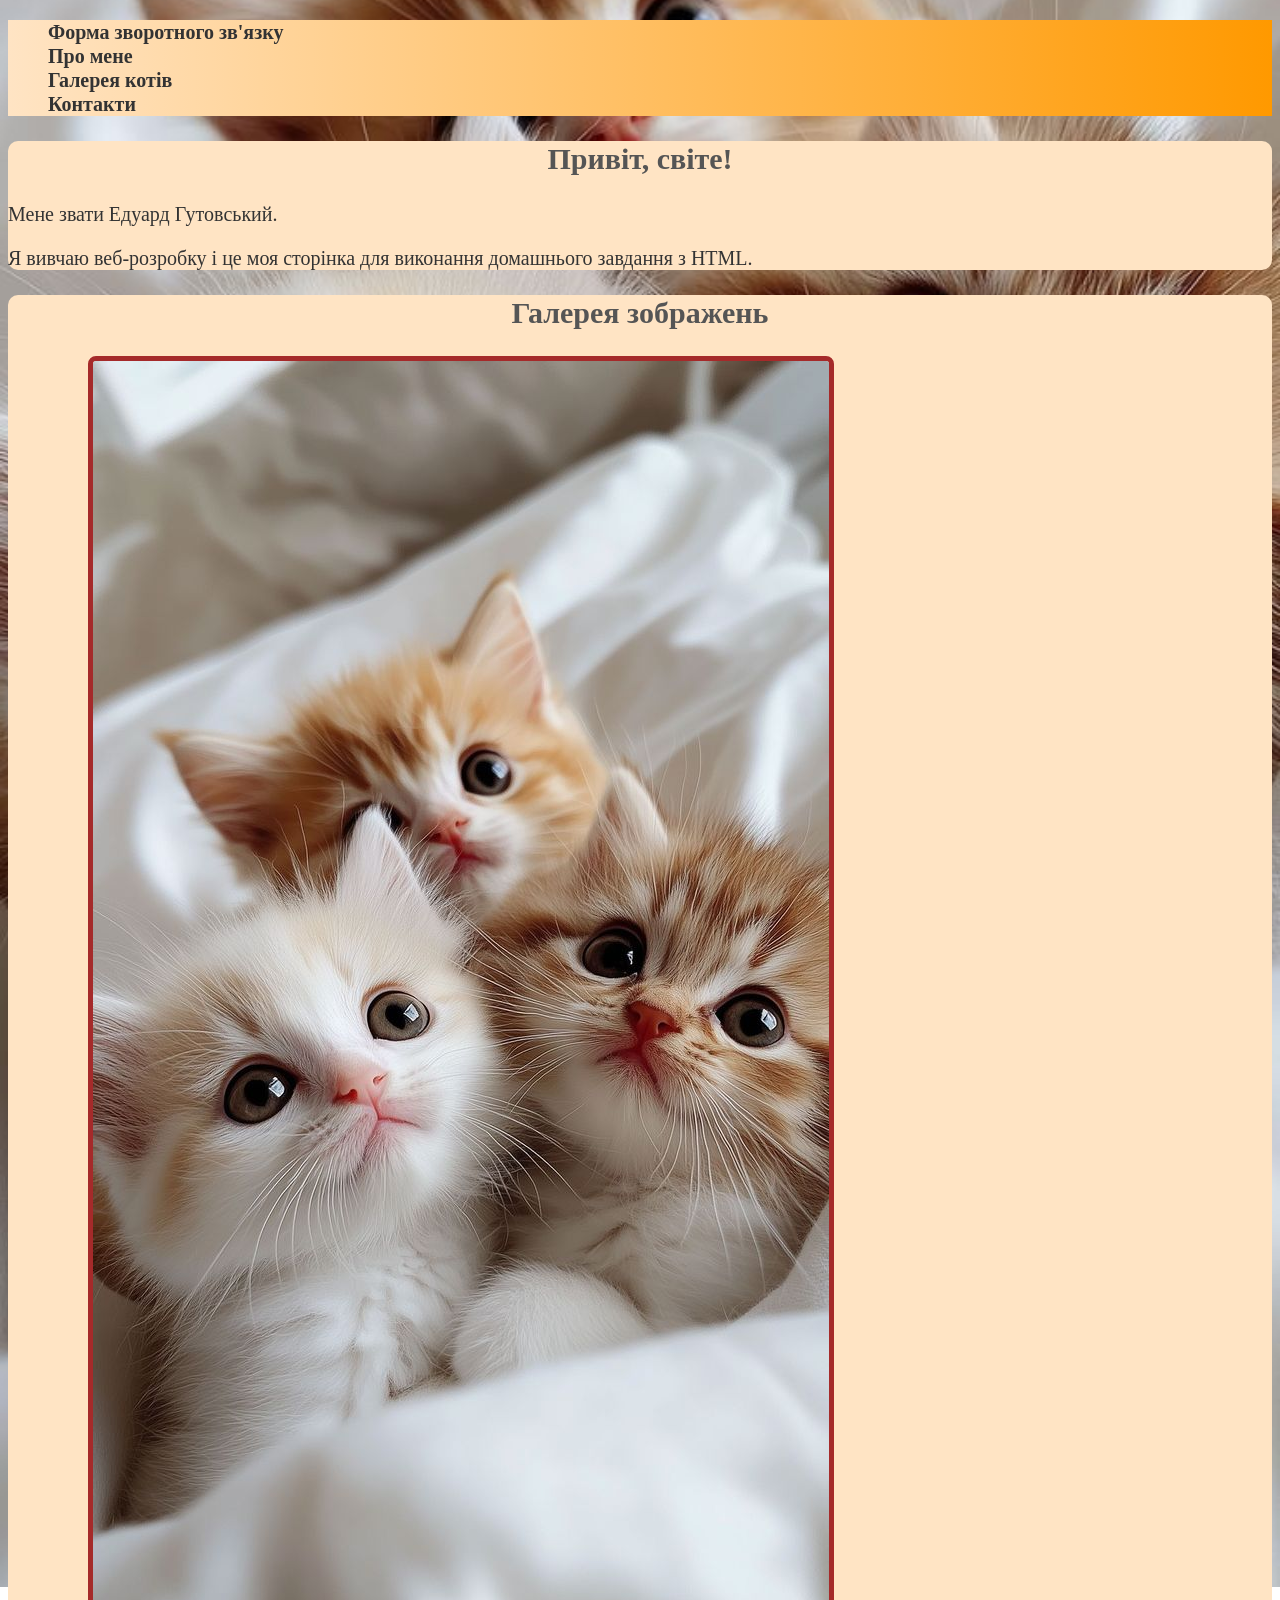
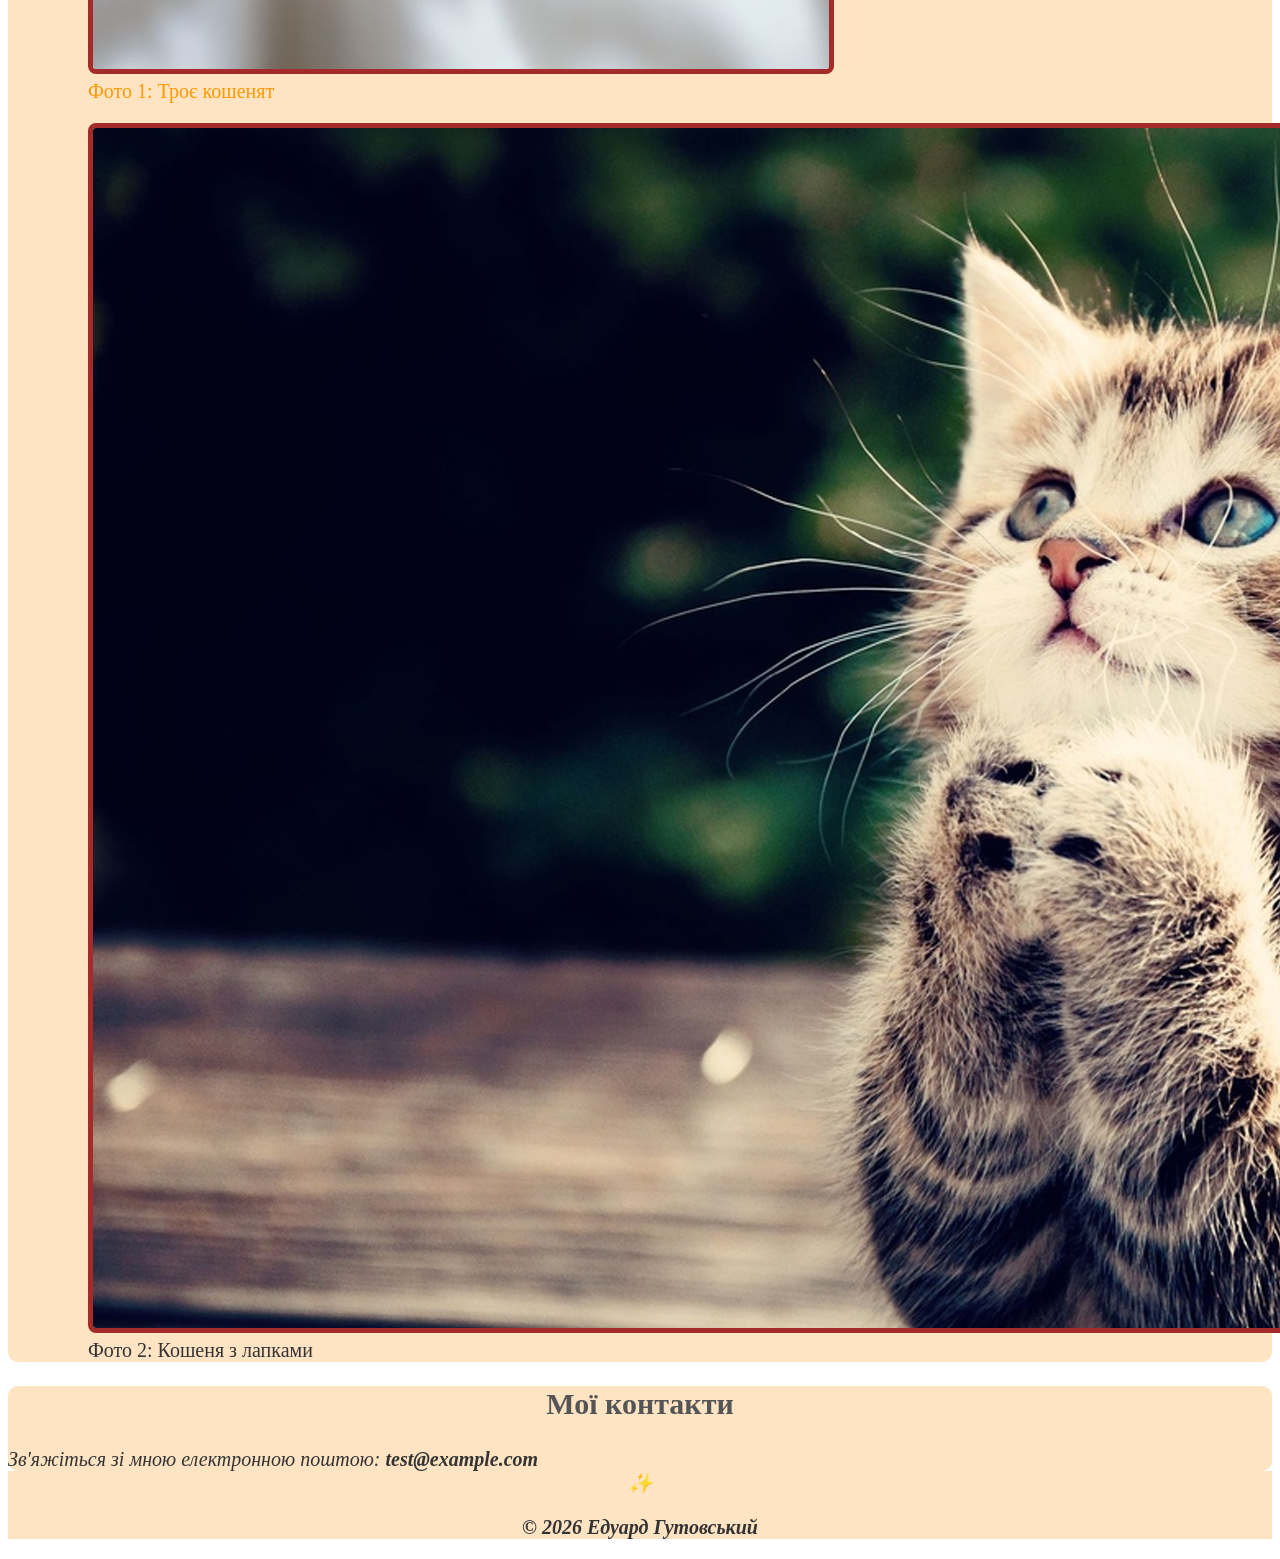
==== index.html @ 7d851b7d "Add completed homework 5" ====
<!doctype html>
<html lang="uk">
  <head>
    <meta charset="UTF-8" />
    <meta name="viewport" content="width=device-width, initial-scale=1.0" />
    <title>Домашнє завдання 5</title>
    <link rel="stylesheet" href="./styles/styles.css"/>
  </head>
  <body>
    <header class="page-header">
      <nav>
        <ul>
          <li><a href="./pages/form.html">Форма зворотного зв'язку</a></li>
          <li><a href="#about">Про мене</a></li>
          <li><a href="#gallery">Галерея котів</a></li>
          <li><a href="#contacts">Контакти</a></li>
        </ul>
      </nav>
    </header>

    <main>
      <section id="about" class="content-section">
        <h1>Привіт, світе!</h1>
        <p>Мене звати Едуард Гутовський.</p>
        <p>
          Я вивчаю веб-розробку і це моя сторінка для виконання домашнього
          завдання з HTML.
        </p>
      </section>

      <section id="gallery" class="content-section">
        <h2>Галерея зображень</h2>
        <ul>
          <li>
            <figure>
              <img
                src="images/cat_1.jpg"
                alt="Троє пухнастих кошенят лежать на білому ліжку"
                width="736"
                height="1308"
              />
              <figcaption>Фото 1: Троє кошенят</figcaption>
            </figure>
          </li>
          <li>
            <figure>
              <img
                src="images/cat_2.jpeg"
                alt="Смугасте кошеня склало лапки і дивиться вгору"
                width="1920"
                height="1200"
              />
              <figcaption>Фото 2: Кошеня з лапками</figcaption>
            </figure>
          </li>
        </ul>
      </section>

      <section id="contacts" class="content-section">
        <h2>Мої контакти</h2>
        <address>
          Зв'яжіться зі мною електронною поштою:
          <a href="mailto:test@example.com">test@example.com</a>
        </address>
      </section>
    </main>

    <footer class="page-footer">
      <p>© 2026 Едуард Гутовський</p>
    </footer>
  </body>
</html>
---- styles/styles.css ----
:root {
  --main-text-color: #333333;
  --accent-color: #ff9900;
  --bg-color: bisque;
}

body {
  background-image: url("../images/cat_1.jpg");
  background-repeat: no-repeat;
  background-size: cover;
  background-attachment: fixed;
  background-position: center;
  color: var(--main-text-color);
  font-size: 20px;
  line-height: calc(24 / 20);
}

h1,
h2 {
  color: #555;
  text-align: center;
}

.page-header {
  background: linear-gradient(to right, var(--bg-color), var(--accent-color));
}

.page-footer {
  background-color: var(--bg-color);
  font-style: italic;
  font-weight: 700;
  text-align: center;
}

.page-footer::before {
  content: "✨ ";
}

.content-section {
  background-color: var(--bg-color);
  border-radius: 10px;
}

h2::after {
  content: "";
  background-color: var(--accent-color);
}

a {
  text-decoration: none;
  color: var(--main-text-color);
  font-weight: bold;
}

a:hover {
  color: white;
}

ul {
  list-style: none;
}

ul > li:first-child {
  color: var(--accent-color);
}

img {
  border: 5px solid brown;
  border-radius: 8px;
}

form {
  background-color: #fff9f0;
  border: 2px solid var(--accent-color);
  border-radius: 10px;
}

label + input {
  border: 1px solid #ccc;
}

input[type="text"],
input[type="email"],
input[type="number"],
select,
textarea {
  border: 1px solid #ccc;
  border-radius: 5px;
}

input::placeholder {
  color: #aaa;
  font-style: italic;
}

input:focus,
textarea:focus,
select:focus {
  outline: none;
  border: 2px solid var(--accent-color);
  background-color: #fff;
}

input:required {
  border-left: 4px solid var(--accent-color);
}

input[type="radio"]:checked + label,
input[type="checkbox"]:checked + label {
  font-weight: bold;
  color: brown;
}

button {
  background-color: var(--accent-color);
  color: white;
  border: none;
  border-radius: 5px;
  cursor: pointer;
}

button[type="reset"] {
  background-color: #ccc;
  color: var(--main-text-color);
}

/* цей селектор має найбільшу специфічність - (1, 2, 2) */
#feedback-form form input[type="text"]:focus {
  background-color: #ffebcd;
}
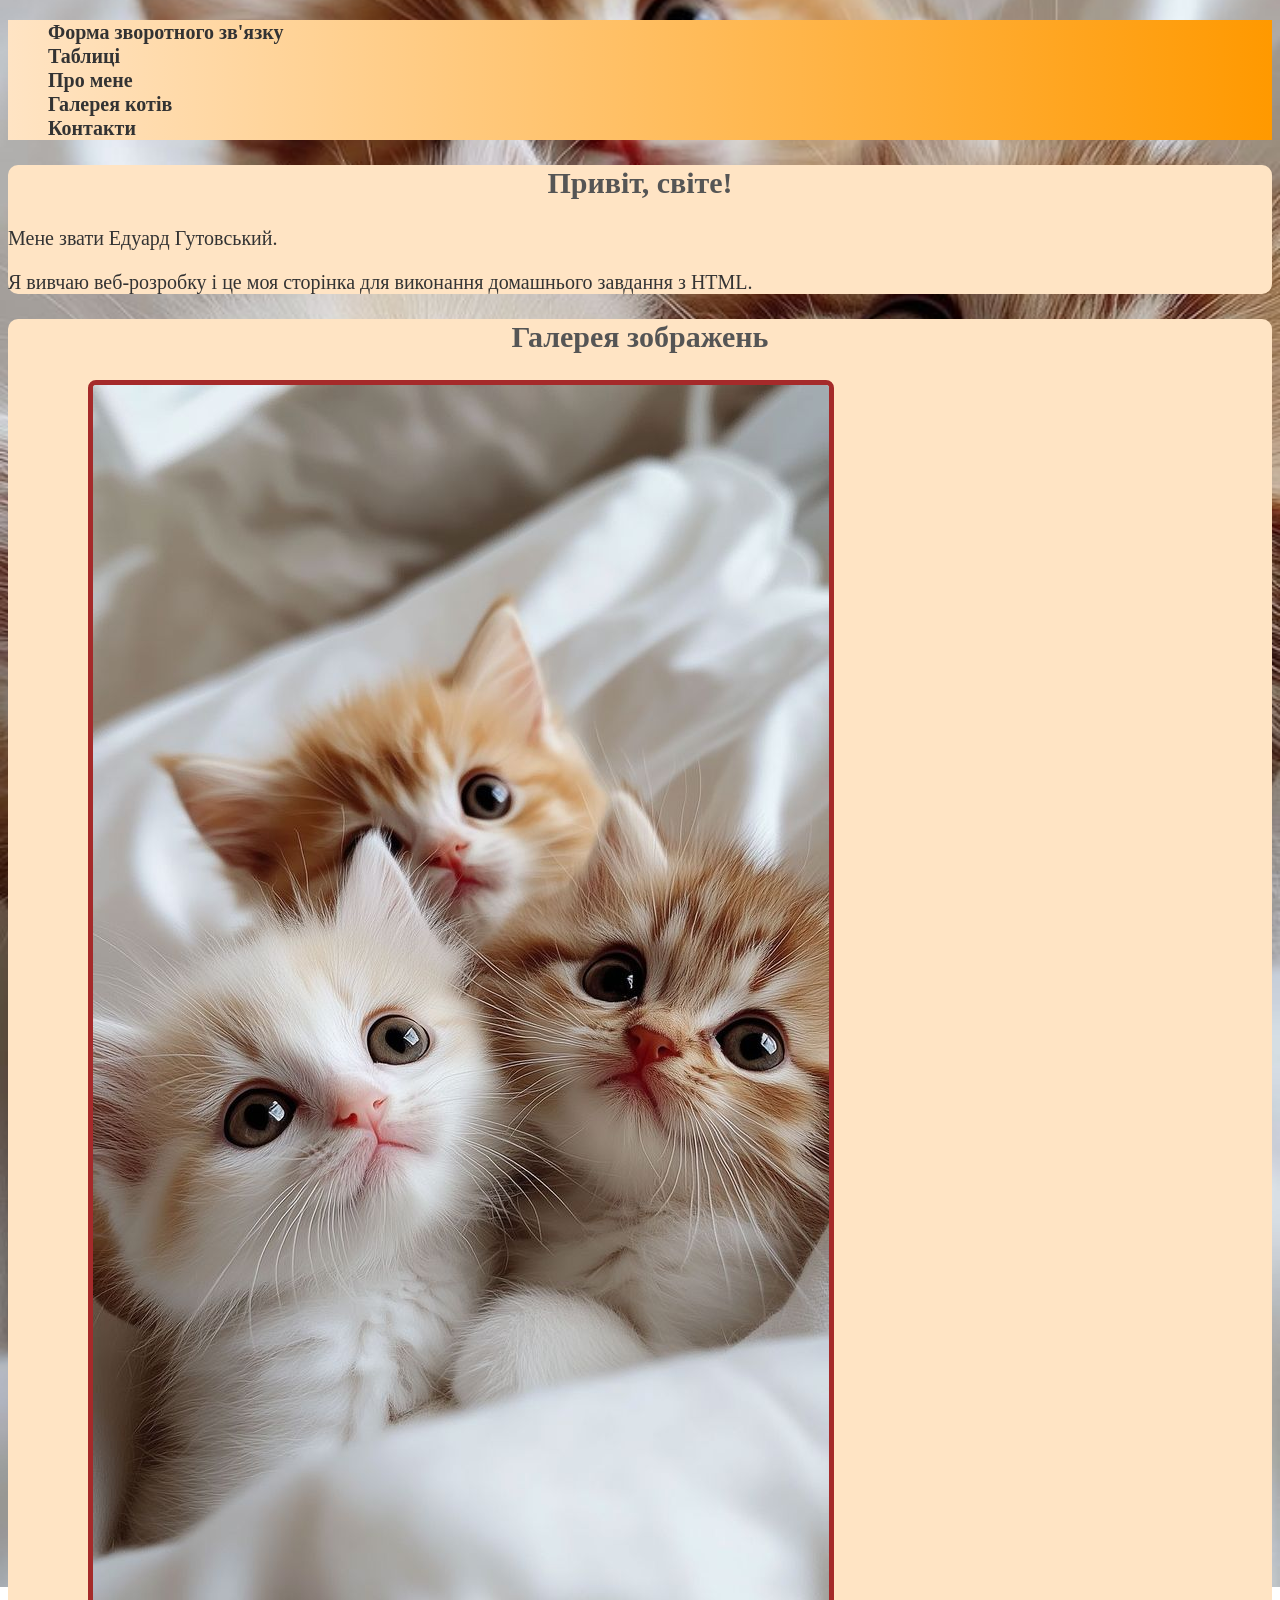
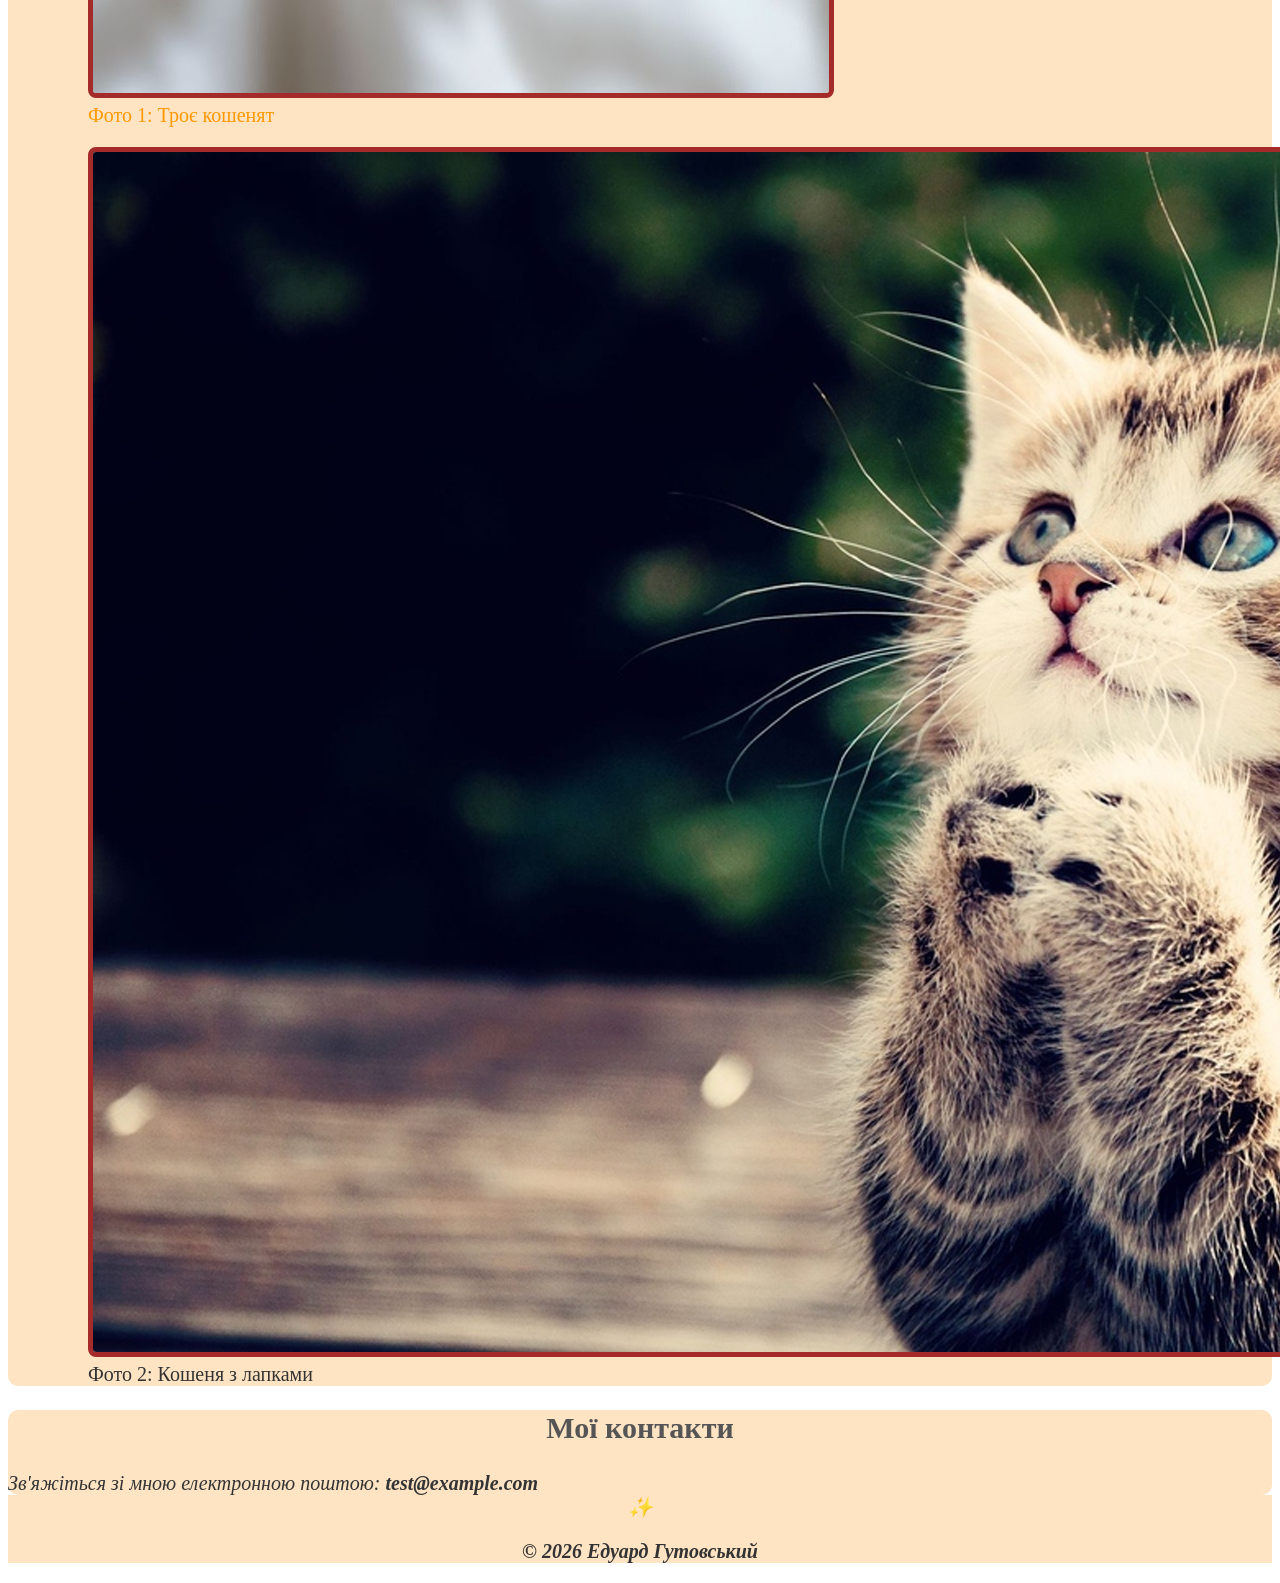
==== commit 9a196aa6: "Add tables page and styles" ====
--- a/index.html
+++ b/index.html
@@ -3,14 +3,15 @@
   <head>
     <meta charset="UTF-8" />
     <meta name="viewport" content="width=device-width, initial-scale=1.0" />
-    <title>Домашнє завдання 5</title>
-    <link rel="stylesheet" href="./styles/styles.css"/>
+    <title>Домашнє завдання 7</title>
+    <link rel="stylesheet" href="./styles/styles.css" />
   </head>
   <body>
     <header class="page-header">
       <nav>
         <ul>
           <li><a href="./pages/form.html">Форма зворотного зв'язку</a></li>
+          <li><a href="./pages/tables.html">Таблиці</a></li>
           <li><a href="#about">Про мене</a></li>
           <li><a href="#gallery">Галерея котів</a></li>
           <li><a href="#contacts">Контакти</a></li>
--- a/styles/styles.css
+++ b/styles/styles.css
@@ -128,3 +128,16 @@
 #feedback-form form input[type="text"]:focus {
   background-color: #ffebcd;
 }
+
+table {
+  border-collapse: collapse;
+}
+
+th,
+td {
+  border: 1px solid var(--main-text-color);
+}
+
+th {
+  text-align: center;
+}
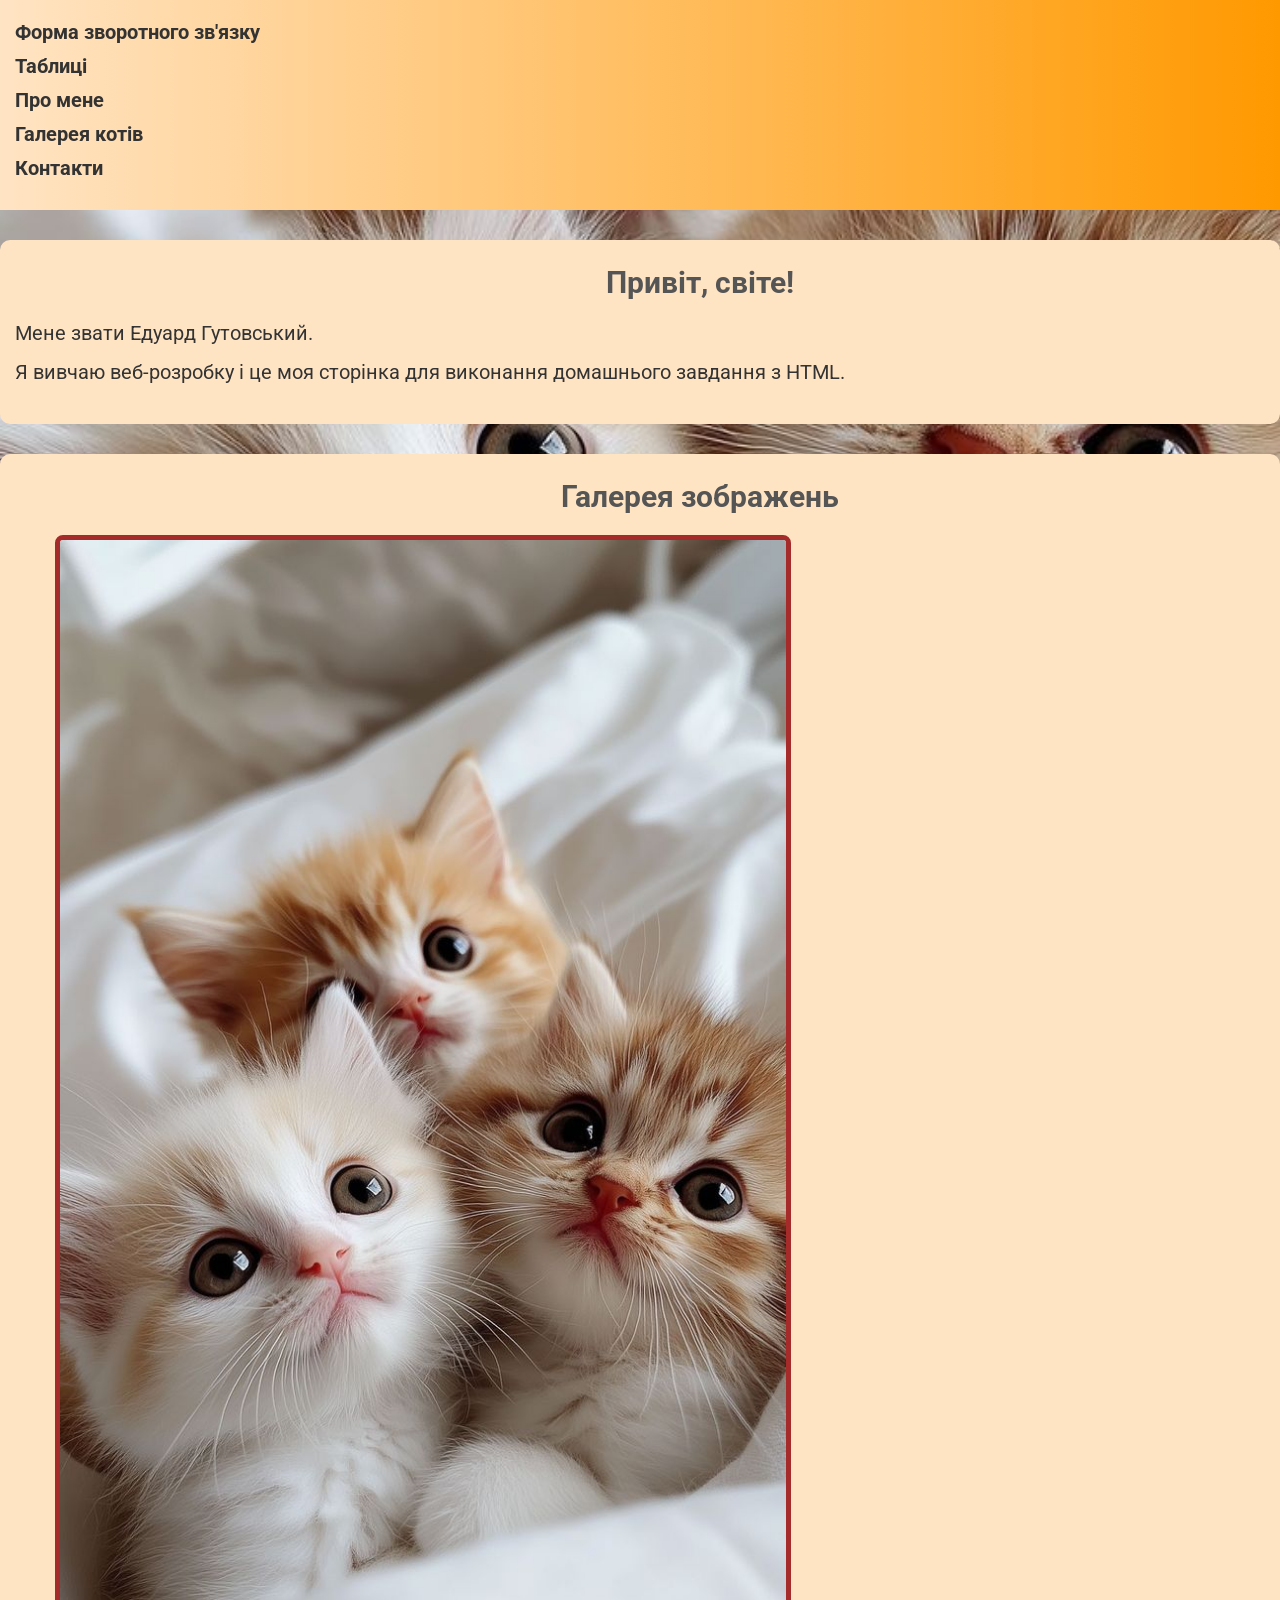
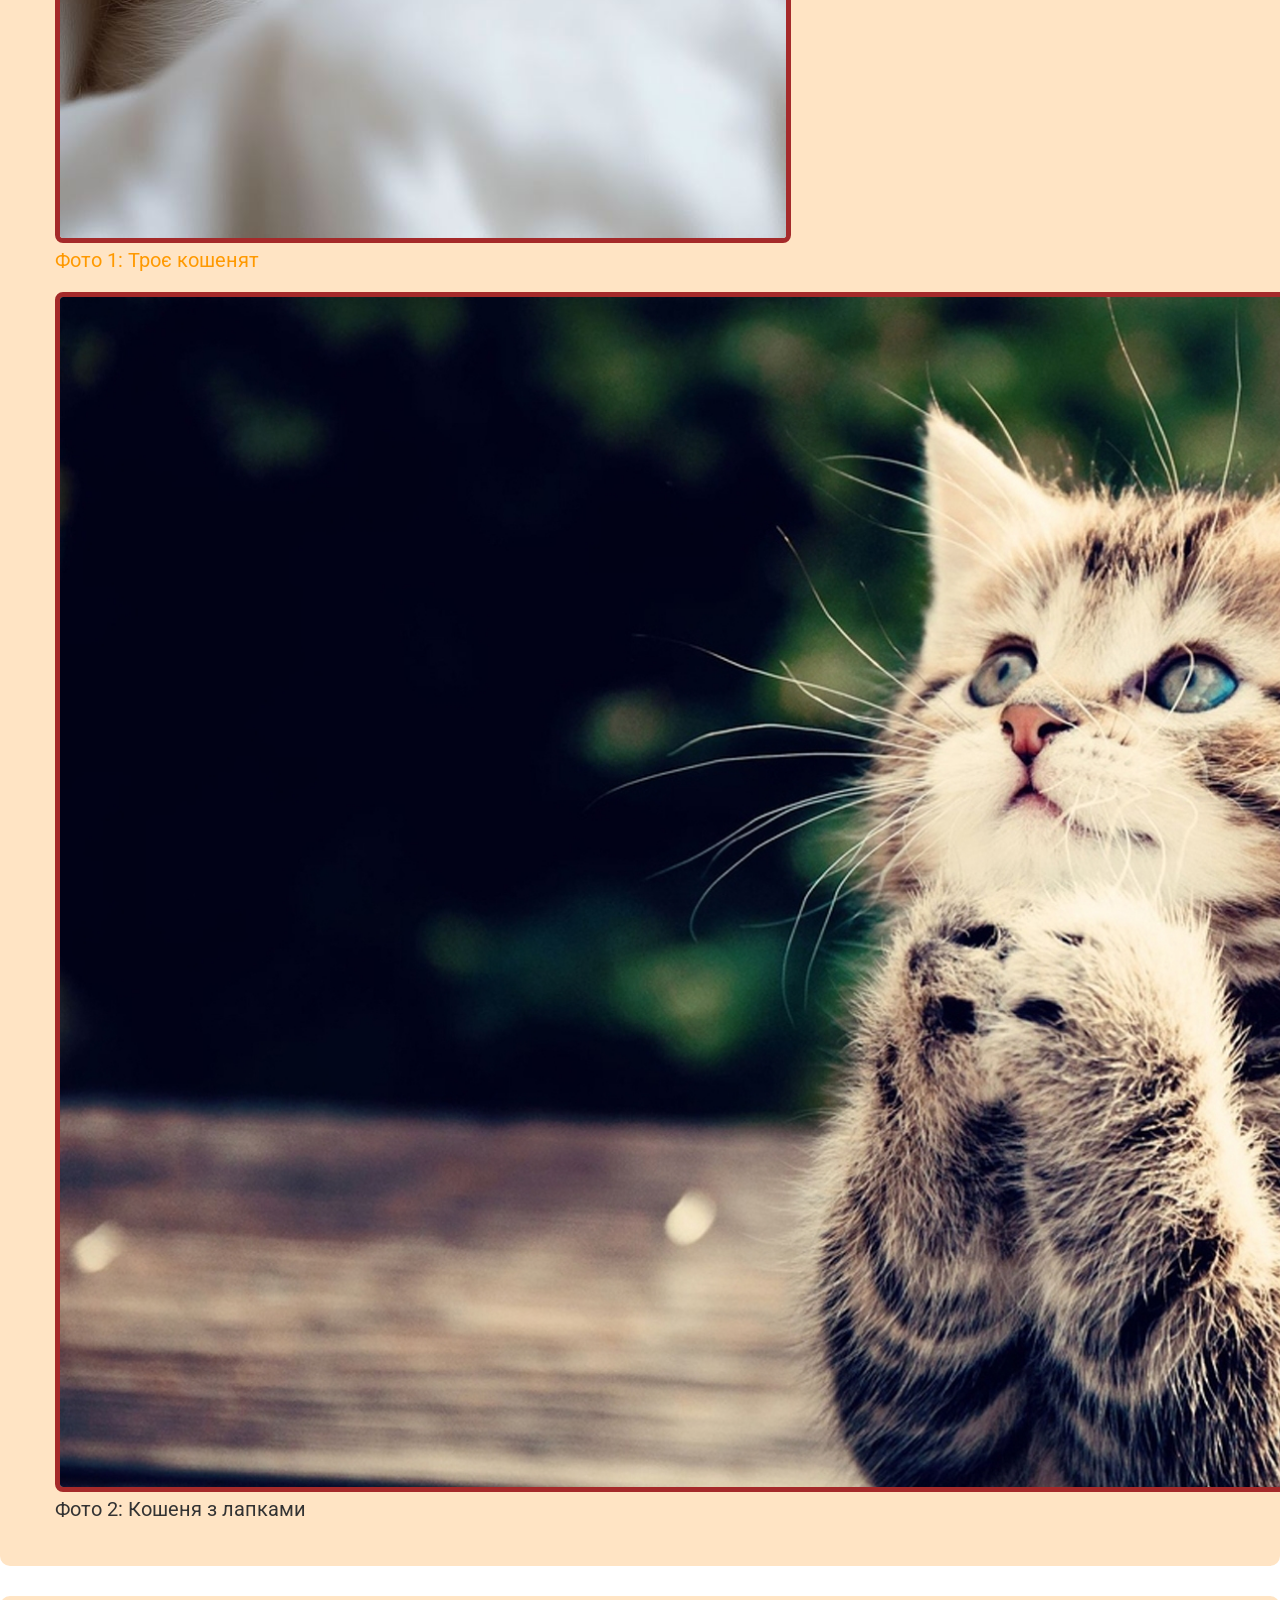
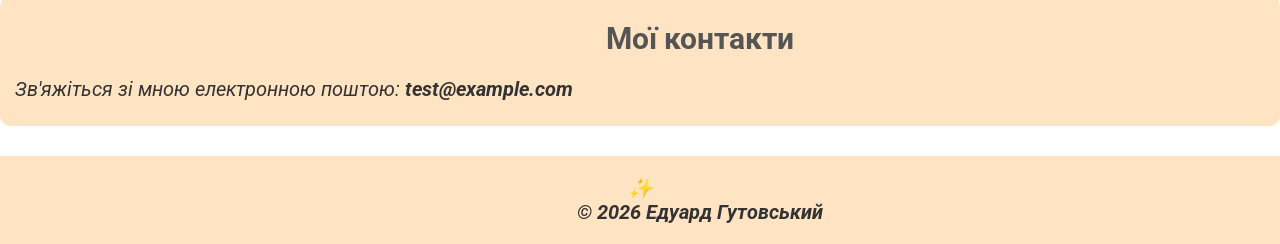
==== commit 42e772c0: "Add normalize, Google Fonts, container and spacing" ====
--- a/index.html
+++ b/index.html
@@ -4,70 +4,90 @@
     <meta charset="UTF-8" />
     <meta name="viewport" content="width=device-width, initial-scale=1.0" />
     <title>Домашнє завдання 7</title>
+    <link rel="preconnect" href="https://fonts.googleapis.com" />
+    <link rel="preconnect" href="https://fonts.gstatic.com" crossorigin />
+    <link
+      href="https://fonts.googleapis.com/css2?family=Roboto:ital,wght@0,400;0,700;1,400;1,700&display=swap"
+      rel="stylesheet"
+    />
+    <link
+      rel="stylesheet"
+      href="https://cdn.jsdelivr.net/npm/modern-normalize@3.0.1/modern-normalize.min.css"
+    />
     <link rel="stylesheet" href="./styles/styles.css" />
   </head>
   <body>
     <header class="page-header">
-      <nav>
-        <ul>
-          <li><a href="./pages/form.html">Форма зворотного зв'язку</a></li>
-          <li><a href="./pages/tables.html">Таблиці</a></li>
-          <li><a href="#about">Про мене</a></li>
-          <li><a href="#gallery">Галерея котів</a></li>
-          <li><a href="#contacts">Контакти</a></li>
-        </ul>
-      </nav>
+      <div class="container">
+        <nav>
+          <ul>
+            <li><a href="./pages/form.html">Форма зворотного зв'язку</a></li>
+            <li><a href="./pages/tables.html">Таблиці</a></li>
+            <li><a href="#about">Про мене</a></li>
+            <li><a href="#gallery">Галерея котів</a></li>
+            <li><a href="#contacts">Контакти</a></li>
+          </ul>
+        </nav>
+      </div>
     </header>
 
     <main>
       <section id="about" class="content-section">
-        <h1>Привіт, світе!</h1>
-        <p>Мене звати Едуард Гутовський.</p>
-        <p>
-          Я вивчаю веб-розробку і це моя сторінка для виконання домашнього
-          завдання з HTML.
-        </p>
+        <div class="container">
+          <h1>Привіт, світе!</h1>
+          <p>Мене звати Едуард Гутовський.</p>
+          <p>
+            Я вивчаю веб-розробку і це моя сторінка для виконання домашнього
+            завдання з HTML.
+          </p>
+        </div>
       </section>
 
       <section id="gallery" class="content-section">
-        <h2>Галерея зображень</h2>
-        <ul>
-          <li>
-            <figure>
-              <img
-                src="images/cat_1.jpg"
-                alt="Троє пухнастих кошенят лежать на білому ліжку"
-                width="736"
-                height="1308"
-              />
-              <figcaption>Фото 1: Троє кошенят</figcaption>
-            </figure>
-          </li>
-          <li>
-            <figure>
-              <img
-                src="images/cat_2.jpeg"
-                alt="Смугасте кошеня склало лапки і дивиться вгору"
-                width="1920"
-                height="1200"
-              />
-              <figcaption>Фото 2: Кошеня з лапками</figcaption>
-            </figure>
-          </li>
-        </ul>
+        <div class="container">
+          <h2>Галерея зображень</h2>
+          <ul>
+            <li>
+              <figure>
+                <img
+                  src="./images/cat_1.jpg"
+                  alt="Троє пухнастих кошенят лежать на білому ліжку"
+                  width="736"
+                  height="1308"
+                />
+                <figcaption>Фото 1: Троє кошенят</figcaption>
+              </figure>
+            </li>
+            <li>
+              <figure>
+                <img
+                  src="./images/cat_2.jpeg"
+                  alt="Смугасте кошеня склало лапки і дивиться вгору"
+                  width="1920"
+                  height="1200"
+                />
+                <figcaption>Фото 2: Кошеня з лапками</figcaption>
+              </figure>
+            </li>
+          </ul>
+        </div>
       </section>
 
       <section id="contacts" class="content-section">
-        <h2>Мої контакти</h2>
-        <address>
-          Зв'яжіться зі мною електронною поштою:
-          <a href="mailto:test@example.com">test@example.com</a>
-        </address>
+        <div class="container">
+          <h2>Мої контакти</h2>
+          <address>
+            Зв'яжіться зі мною електронною поштою:
+            <a href="mailto:test@example.com">test@example.com</a>
+          </address>
+        </div>
       </section>
     </main>
 
     <footer class="page-footer">
-      <p>© 2026 Едуард Гутовський</p>
+      <div class="container">
+        <p>© 2026 Едуард Гутовський</p>
+      </div>
     </footer>
   </body>
 </html>
--- a/styles/styles.css
+++ b/styles/styles.css
@@ -5,6 +5,7 @@
 }
 
 body {
+  font-family: "Roboto", sans-serif;
   background-image: url("../images/cat_1.jpg");
   background-repeat: no-repeat;
   background-size: cover;
@@ -16,13 +17,34 @@
 }
 
 h1,
+h2,
+p,
+ul {
+  margin: 0;
+  padding: 0;
+}
+
+.container {
+  width: 1400px;
+  margin: 0 auto;
+  padding: 0 15px;
+}
+
+h1,
 h2 {
   color: #555;
   text-align: center;
+  margin-bottom: 20px;
+}
+
+p {
+  margin-bottom: 15px;
 }
 
 .page-header {
   background: linear-gradient(to right, var(--bg-color), var(--accent-color));
+  padding: 20px 0;
+  margin-bottom: 30px;
 }
 
 .page-footer {
@@ -30,6 +52,11 @@
   font-style: italic;
   font-weight: 700;
   text-align: center;
+  padding: 20px 0;
+}
+
+.page-footer p {
+  margin-bottom: 0;
 }
 
 .page-footer::before {
@@ -39,6 +66,8 @@
 .content-section {
   background-color: var(--bg-color);
   border-radius: 10px;
+  padding: 25px 0;
+  margin-bottom: 30px;
 }
 
 h2::after {
@@ -60,6 +89,10 @@
   list-style: none;
 }
 
+ul > li {
+  margin-bottom: 10px;
+}
+
 ul > li:first-child {
   color: var(--accent-color);
 }
@@ -73,6 +106,7 @@
   background-color: #fff9f0;
   border: 2px solid var(--accent-color);
   border-radius: 10px;
+  padding: 20px;
 }
 
 label + input {
@@ -86,6 +120,8 @@
 textarea {
   border: 1px solid #ccc;
   border-radius: 5px;
+  padding: 8px;
+  margin-bottom: 15px;
 }
 
 input::placeholder {
@@ -117,6 +153,7 @@
   border: none;
   border-radius: 5px;
   cursor: pointer;
+  padding: 10px 20px;
 }
 
 button[type="reset"] {
@@ -131,13 +168,15 @@
 
 table {
   border-collapse: collapse;
+  margin-bottom: 25px;
 }
 
 th,
 td {
   border: 1px solid var(--main-text-color);
+  padding: 10px;
 }
 
 th {
   text-align: center;
-}
+}
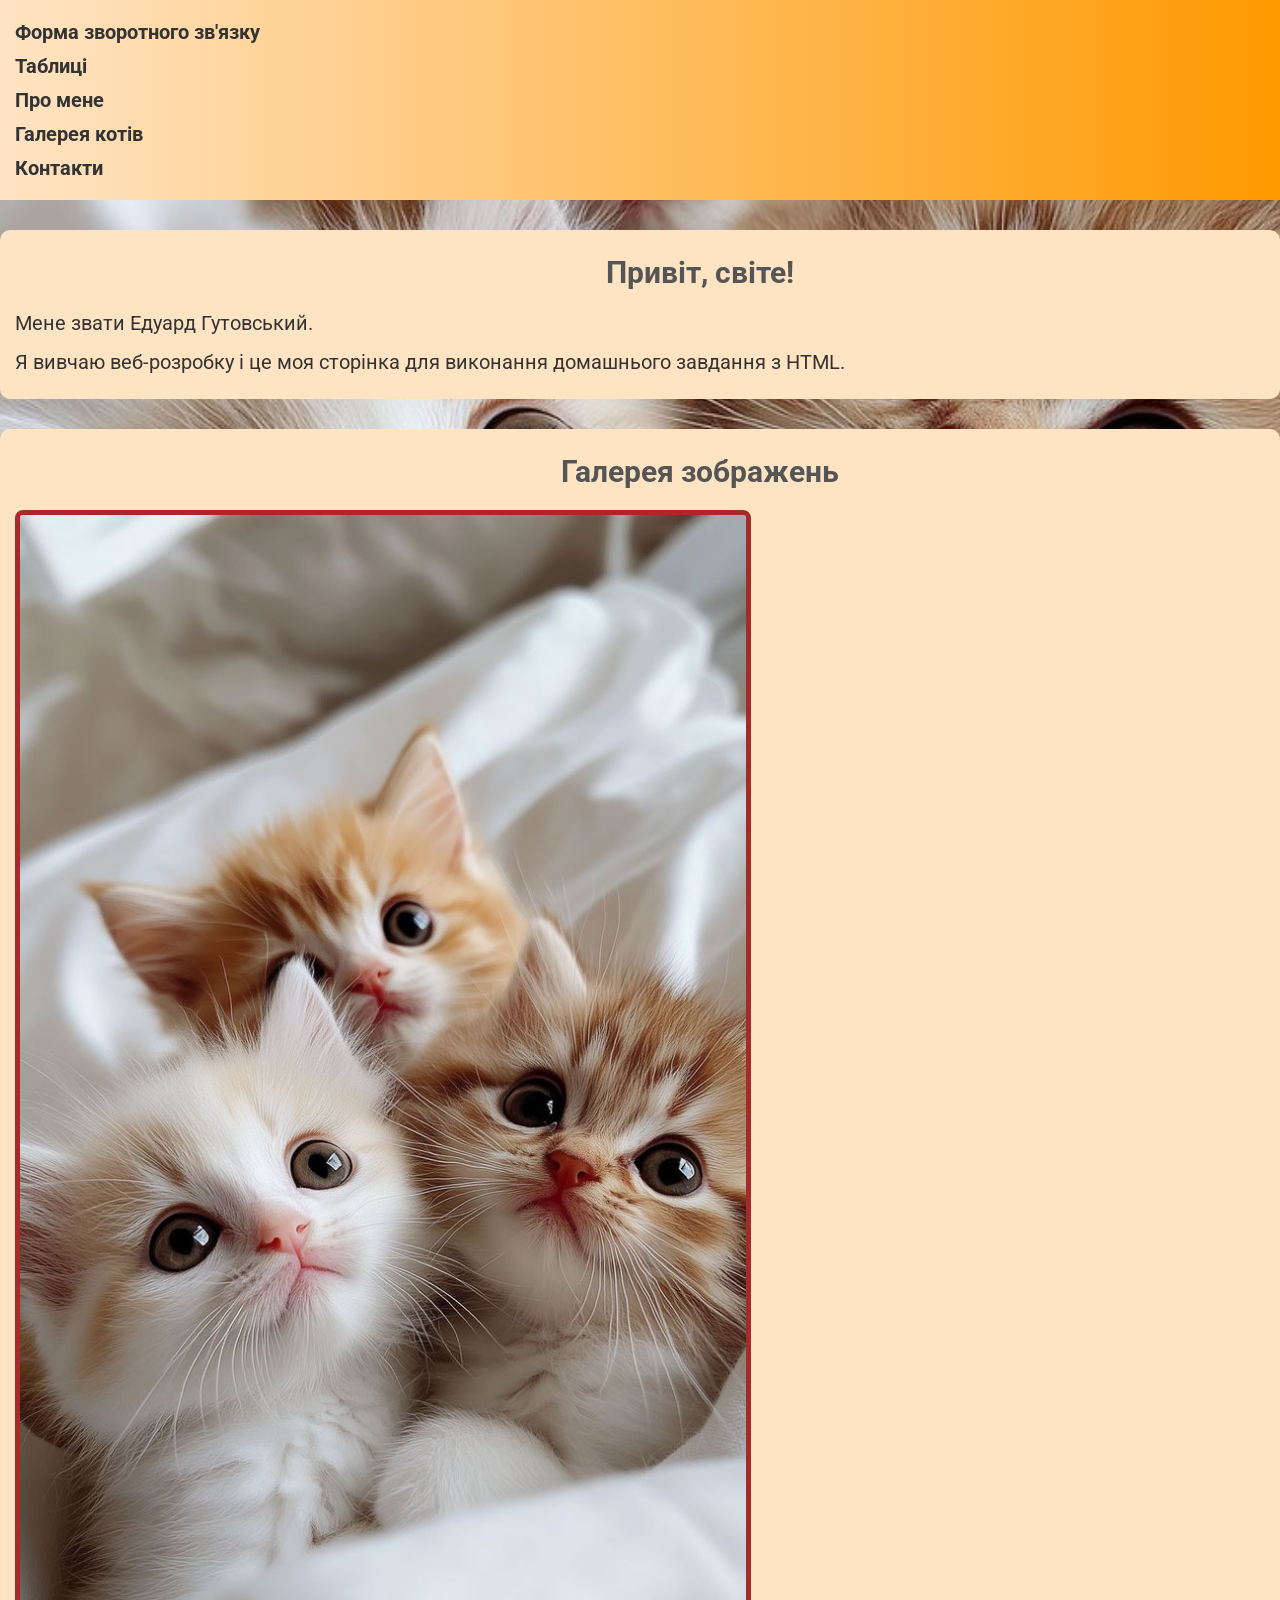
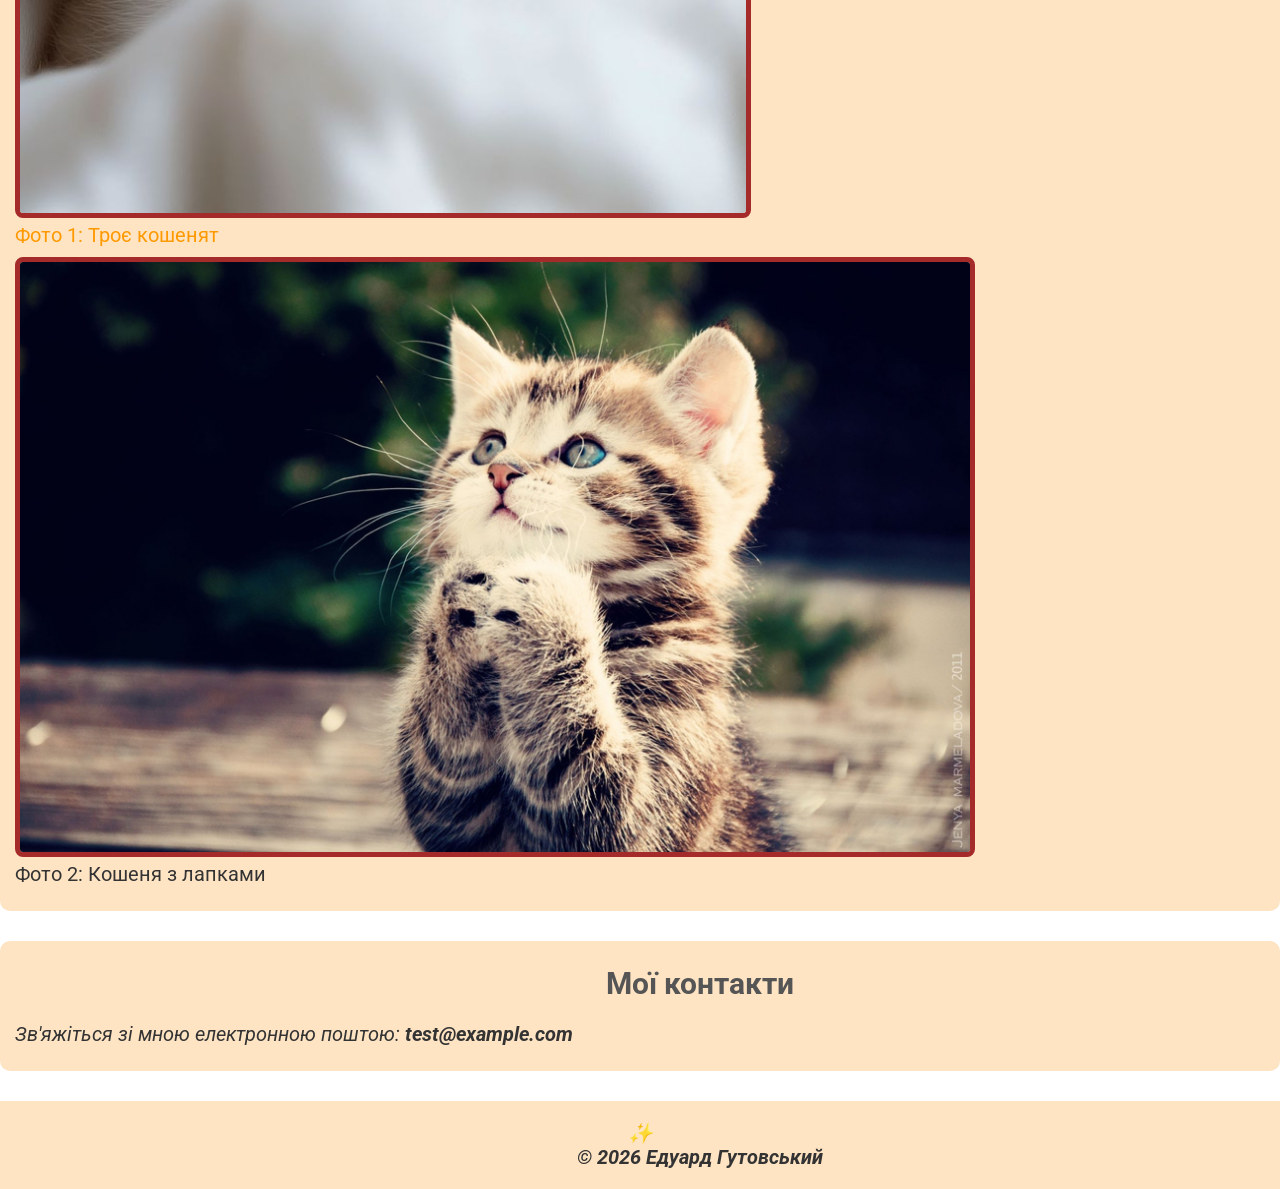
==== commit 3beac53c: "Fix font-weight, image size and child margins" ====
--- a/index.html
+++ b/index.html
@@ -3,7 +3,7 @@
   <head>
     <meta charset="UTF-8" />
     <meta name="viewport" content="width=device-width, initial-scale=1.0" />
-    <title>Домашнє завдання 7</title>
+    <title>Домашнє завдання 8</title>
     <link rel="preconnect" href="https://fonts.googleapis.com" />
     <link rel="preconnect" href="https://fonts.gstatic.com" crossorigin />
     <link
@@ -63,8 +63,8 @@
                 <img
                   src="./images/cat_2.jpeg"
                   alt="Смугасте кошеня склало лапки і дивиться вгору"
-                  width="1920"
-                  height="1200"
+                  width="960"
+                  height="600"
                 />
                 <figcaption>Фото 2: Кошеня з лапками</figcaption>
               </figure>
--- a/styles/styles.css
+++ b/styles/styles.css
@@ -19,7 +19,8 @@
 h1,
 h2,
 p,
-ul {
+ul,
+figure {
   margin: 0;
   padding: 0;
 }
@@ -41,9 +42,17 @@
   margin-bottom: 15px;
 }
 
+p:last-child {
+  margin-bottom: 0;
+}
+
 .page-header {
   background: linear-gradient(to right, var(--bg-color), var(--accent-color));
   padding: 20px 0;
+  margin-bottom: 30px;
+}
+
+main {
   margin-bottom: 30px;
 }
 
@@ -53,10 +62,6 @@
   font-weight: 700;
   text-align: center;
   padding: 20px 0;
-}
-
-.page-footer p {
-  margin-bottom: 0;
 }
 
 .page-footer::before {
@@ -70,6 +75,10 @@
   margin-bottom: 30px;
 }
 
+.content-section:last-child {
+  margin-bottom: 0;
+}
+
 h2::after {
   content: "";
   background-color: var(--accent-color);
@@ -78,7 +87,7 @@
 a {
   text-decoration: none;
   color: var(--main-text-color);
-  font-weight: bold;
+  font-weight: 700;
 }
 
 a:hover {
@@ -91,6 +100,10 @@
 
 ul > li {
   margin-bottom: 10px;
+}
+
+ul > li:last-child {
+  margin-bottom: 0;
 }
 
 ul > li:first-child {
@@ -143,7 +156,7 @@
 
 input[type="radio"]:checked + label,
 input[type="checkbox"]:checked + label {
-  font-weight: bold;
+  font-weight: 700;
   color: brown;
 }
 
@@ -179,4 +192,4 @@
 
 th {
   text-align: center;
-}+}
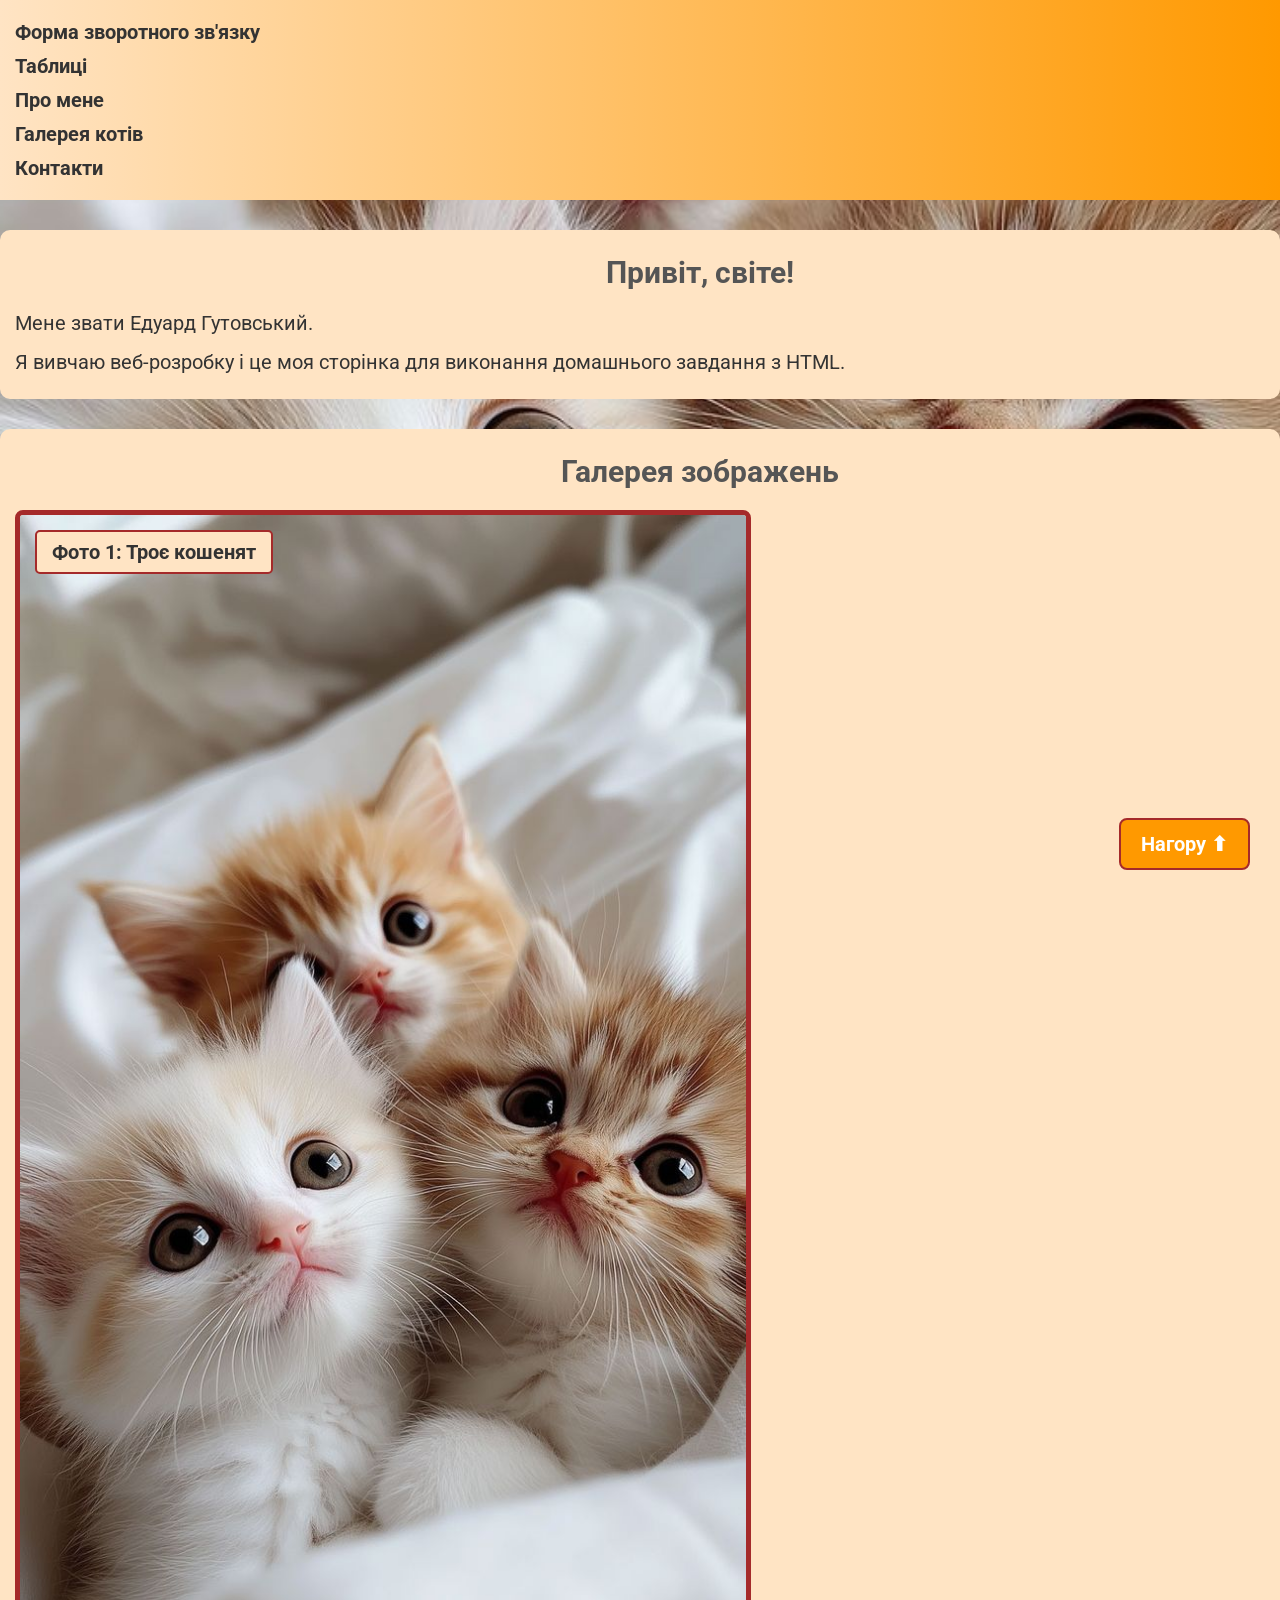
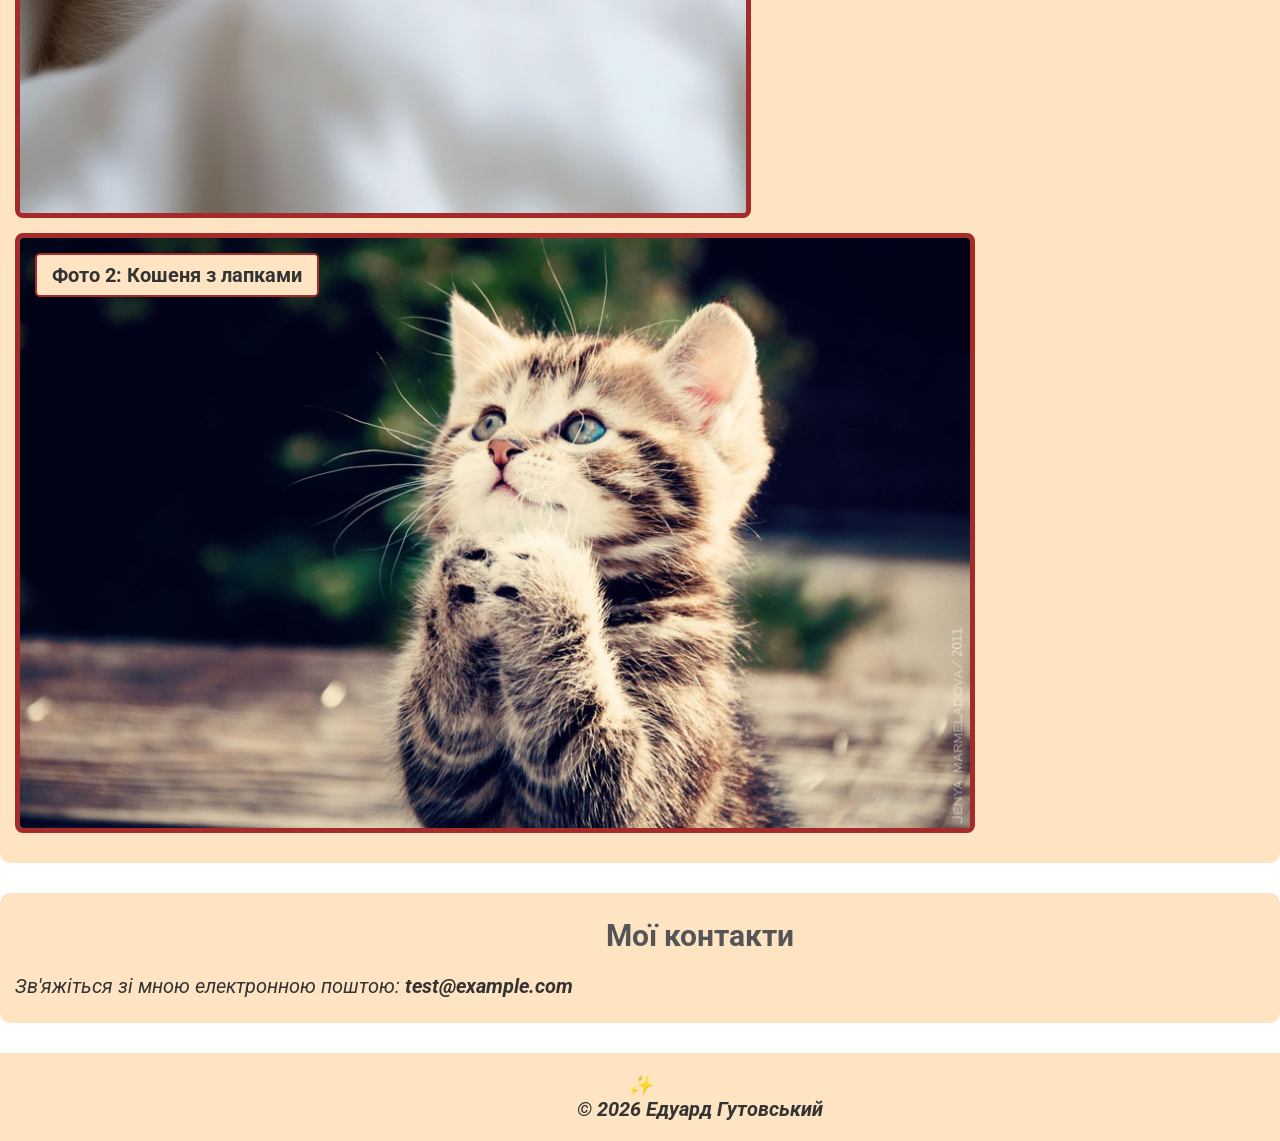
==== commit efdc26bb: "Add relative, absolute, fixed and sticky positioning" ====
--- a/index.html
+++ b/index.html
@@ -3,7 +3,7 @@
   <head>
     <meta charset="UTF-8" />
     <meta name="viewport" content="width=device-width, initial-scale=1.0" />
-    <title>Домашнє завдання 8</title>
+    <title>Домашнє завдання 9</title>
     <link rel="preconnect" href="https://fonts.googleapis.com" />
     <link rel="preconnect" href="https://fonts.gstatic.com" crossorigin />
     <link
@@ -89,5 +89,7 @@
         <p>© 2026 Едуард Гутовський</p>
       </div>
     </footer>
+
+    <a href="#" class="scroll-top">Нагору ⬆</a>
   </body>
 </html>
--- a/styles/styles.css
+++ b/styles/styles.css
@@ -47,6 +47,9 @@
 }
 
 .page-header {
+  position: sticky;
+  top: 0;
+  z-index: 10;
   background: linear-gradient(to right, var(--bg-color), var(--accent-color));
   padding: 20px 0;
   margin-bottom: 30px;
@@ -110,8 +113,35 @@
   color: var(--accent-color);
 }
 
+figure {
+  position: relative;
+}
+
+figcaption {
+  position: absolute;
+  top: 20px;
+  left: 20px;
+  background-color: var(--bg-color);
+  color: var(--main-text-color);
+  padding: 8px 15px;
+  border: 2px solid brown;
+  border-radius: 5px;
+  font-weight: 700;
+}
+
 img {
   border: 5px solid brown;
+  border-radius: 8px;
+}
+
+.scroll-top {
+  position: fixed;
+  bottom: 30px;
+  right: 30px;
+  background-color: var(--accent-color);
+  color: white;
+  padding: 12px 20px;
+  border: 2px solid brown;
   border-radius: 8px;
 }
 
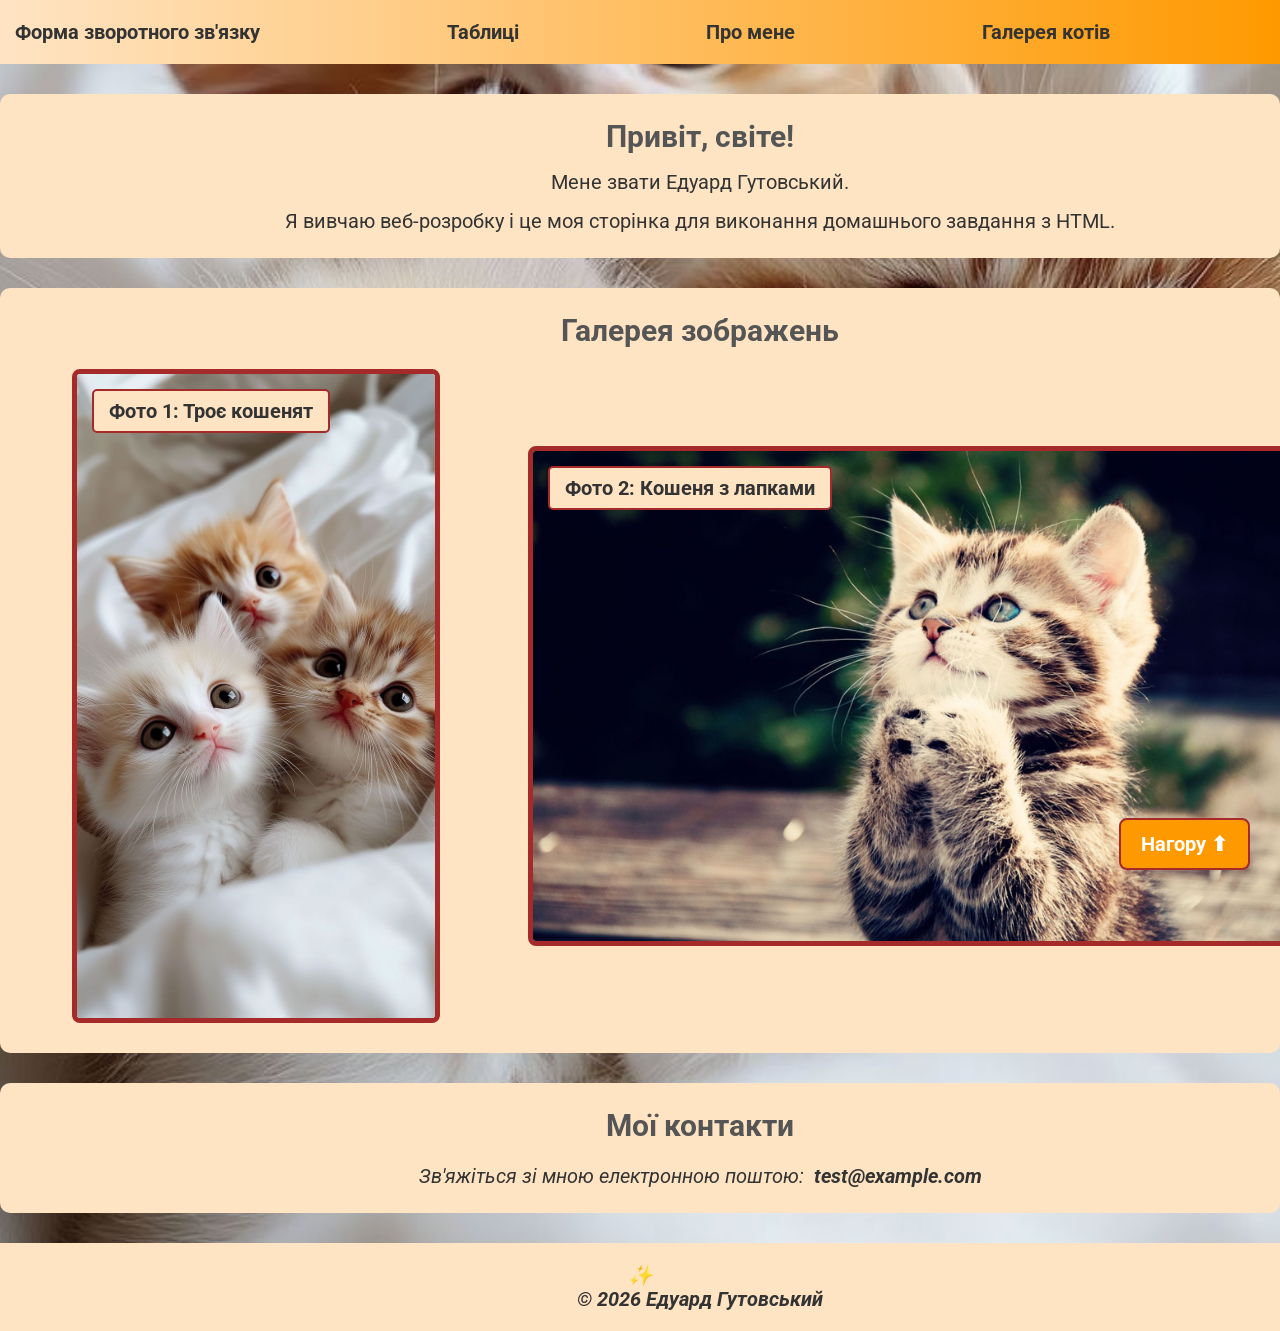
==== commit 000f5afc: "Add flexbox layout and gap properties" ====
--- a/index.html
+++ b/index.html
@@ -3,7 +3,7 @@
   <head>
     <meta charset="UTF-8" />
     <meta name="viewport" content="width=device-width, initial-scale=1.0" />
-    <title>Домашнє завдання 9</title>
+    <title>Домашнє завдання 10</title>
     <link rel="preconnect" href="https://fonts.googleapis.com" />
     <link rel="preconnect" href="https://fonts.gstatic.com" crossorigin />
     <link
@@ -52,8 +52,8 @@
                 <img
                   src="./images/cat_1.jpg"
                   alt="Троє пухнастих кошенят лежать на білому ліжку"
-                  width="736"
-                  height="1308"
+                  width="368"
+                  height="654"
                 />
                 <figcaption>Фото 1: Троє кошенят</figcaption>
               </figure>
@@ -63,8 +63,8 @@
                 <img
                   src="./images/cat_2.jpeg"
                   alt="Смугасте кошеня склало лапки і дивиться вгору"
-                  width="960"
-                  height="600"
+                  width="800"
+                  height="500"
                 />
                 <figcaption>Фото 2: Кошеня з лапками</figcaption>
               </figure>
--- a/styles/styles.css
+++ b/styles/styles.css
@@ -55,6 +55,15 @@
   margin-bottom: 30px;
 }
 
+.page-header nav ul {
+  display: flex;
+  flex-direction: row;
+  justify-content: space-between;
+  align-items: center;
+  flex-wrap: wrap;
+  gap: 10px 30px;
+}
+
 main {
   margin-bottom: 30px;
 }
@@ -82,6 +91,35 @@
   margin-bottom: 0;
 }
 
+#about .container {
+  display: flex;
+  flex-direction: column;
+  align-items: center;
+  row-gap: 15px;
+}
+
+#about h1,
+#about p {
+  margin-bottom: 0;
+}
+
+#gallery ul {
+  display: flex;
+  flex-direction: row;
+  justify-content: space-evenly;
+  align-items: center;
+  flex-wrap: wrap;
+  column-gap: 30px;
+  row-gap: 20px;
+}
+
+#contacts address {
+  display: flex;
+  justify-content: center;
+  align-items: center;
+  gap: 10px;
+}
+
 h2::after {
   content: "";
   background-color: var(--accent-color);
@@ -101,16 +139,10 @@
   list-style: none;
 }
 
-ul > li {
-  margin-bottom: 10px;
-}
-
-ul > li:last-child {
-  margin-bottom: 0;
-}
-
 ul > li:first-child {
   color: var(--accent-color);
+  order: 0;
+  align-self: center;
 }
 
 figure {
